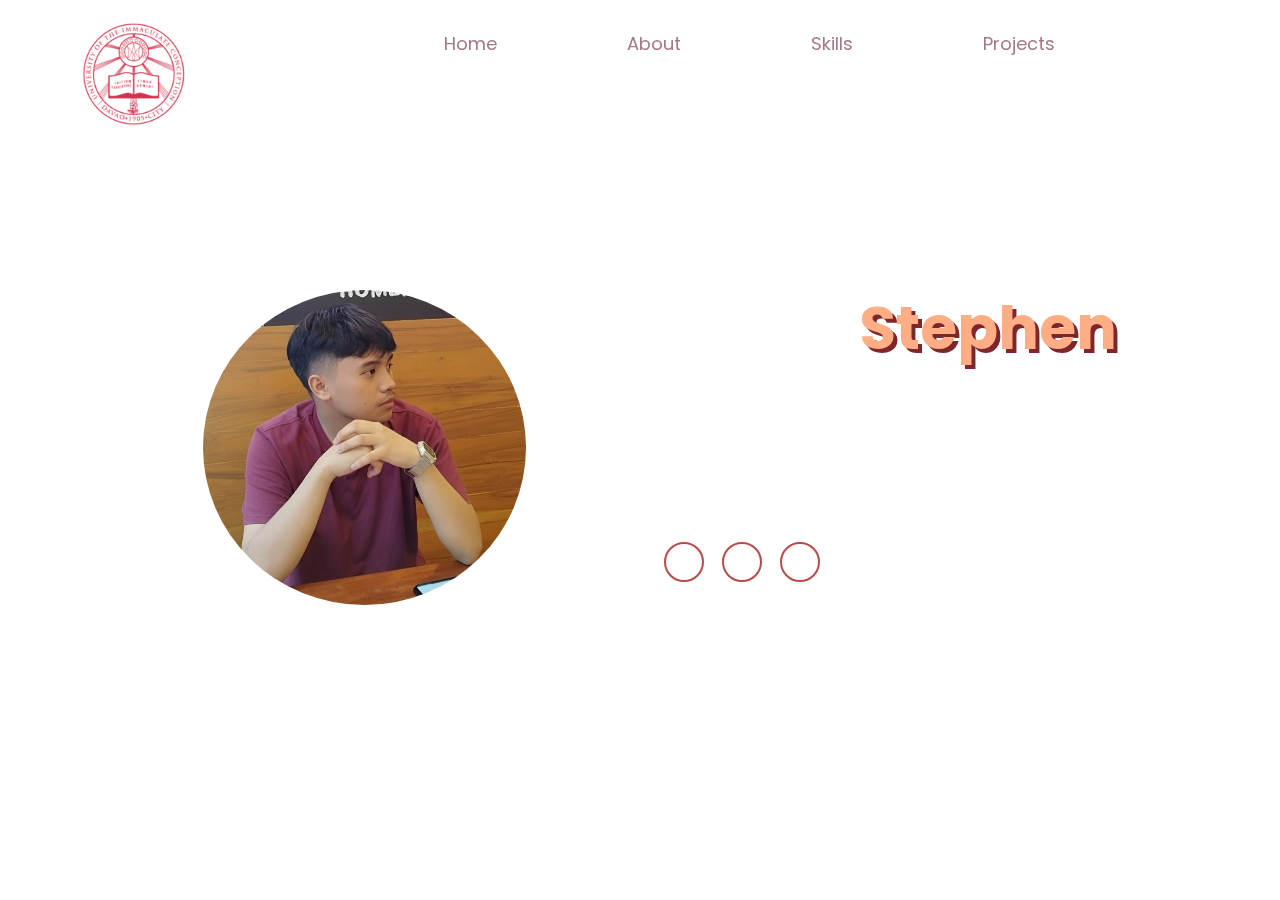
==== index.html @ 55482a06 "changes" ====
<!DOCTYPE html>
<html lang="en">
<head>
    <meta charset="UTF-8">
    <meta name="viewport" content="width=device-width, initial-scale=1.0">
    <title>Student Portfolio</title>
    <link rel="stylesheet" href="style.css">
    <link rel="stylesheet" href="https://cdnjs.cloudflare.com/ajax/libs/font-awesome/6.6.0/css/all.min.css" 
          integrity="sha512-Kc323vGBEqzTmouAECnVceyQqyqdsSiqLQISBL29aUW4U/M7pSPA/gEUZQqv1cwx4OnYxTxve5UMg5GT6L4JJg==" 
          crossorigin="anonymous" referrerpolicy="no-referrer" />
</head>
<body>
    <!-----------Navigation Bar--------->
    <header>
        <nav>
            <a href="https://www.uic.edu.ph/" target="_blank">
                <img src="/assets/UIC LOGO.png" alt="university logo" class="logo">
            </a>
            <ul>
                <li><a href="index.html">Home</a></li>
                <li><a href="about.html">About</a></li> 
                <li><a href="skill.html">Skills</a></li> 
                <li><a href="project.html">Projects</a></li>
            </ul>
        </nav>
    </header>

    <!--------HomeImg--------->
    <div class="video-background">
        <video autoplay muted loop id="background-video">
            <source src="/assets/bg4.mp4" type="video/mp4">
        </video>
    </div>

    <section class="home">
        <div class="home-img">
            <img src="/assets/123.jpg" alt="profile image" class="profile-img">
        </div>

        <!---------HomeContent-------->
        <div class="home-content">
            <h1>Hi, it's <span>Stephen</span></h1>
            <h3 class="typing-text">I'm a <span></span></h3>
            <p>My name is Stephen Craine J Nailes.
                I currently attend the University of the Immaculate Conception, and I live in Davao City.</p>

            <!----------Icons----------->
            <div class="social-icons">
                <a href="https://github.com/Nailes-UIC" target="_blank">
                    <i class="fa-brands fa-github" aria-hidden="true"></i>
                </a>
                <a href="https://www.facebook.com/StephenNailes24" target="_blank">
                    <i class="fa-brands fa-facebook" aria-hidden="true"></i>
                </a>
                <a href="https://www.instagram.com/stephen_selian" target="_blank">
                    <i class="fa-brands fa-instagram" aria-hidden="true"></i>
                </a>
            </div>
        </div>
    </section>
</body>
</html>
---- style.css ----
@import url('https://fonts.googleapis.com/css2?family=Poppins:wght@400;700&display=swap');

* {
    margin: 0;
    padding: 0;
    box-sizing: border-box;
    text-decoration: none;
    border: none;
    outline: none;
    font-family: 'Poppins', sans-serif;
}


/*---------------------------------------------Landing Page---------------------------------------*/
html {
    font-size: 62.5%;
    overflow-y: scroll; 
    overflow: hidden;
    
}

body {
    width: 100%;
    height: 100vh;
    overflow-x: hidden;
    color: white;
    cursor: url(/assets/cr1.png), default !important;
    background-size: cover;
    display: flex;
    
}

.video-background {
    position: fixed; 
    top: 0;
    left: 0;
    width: 100%;
    height: 100%;
    z-index: -1; 
    overflow: hidden; 
}

#background-video {
    position: absolute;
    top: 50%;
    left: 50%;
    min-width: 100%;
    min-height: 100%;
    width: 11rem;
    height: auto;
    transform: translate(-50%, -50%); 
    filter: brightness(0.5); 
}


/*---------------------------------------------Navigation Bar---------------------------------------*/
header {
    position: fixed;
    top: 0;
    left: 0;
    width: 100%;
    padding: 1rem 9%;
    background-color: transparent;
    filter: drop-shadow(10px);
    display: flex;
    justify-content: space-between;
    align-items: center;
    z-index: 100;
}

.logo {
    position: absolute;
    top: 2rem;
    left: 8rem;
    width: 108px;
    height: auto;
    border-radius: 60%; 
    transition: transform 0.3s ease, filter 0.3s ease;
}

.logo:hover {
    transform: scale(1.1);  
    filter: drop-shadow(0 0 20px #ee976b);
}

nav {
    width: 100%;
    display: flex;
    justify-content: space-between;
    align-items: center;
    padding: 2rem 9%;
    z-index: 1000;
}

nav ul {
    display: flex;
    justify-content: center;
    gap: 10rem;
    list-style: none;
}

nav ul a {
    color: #A47A82;
    padding: 5px 15px;
    border-radius: 5px;
    font-size: 18px;
    text-decoration: none;
    position: relative;  
    transition: all 0.3s ease;
}

nav a:hover {
    color: #7D272C; 
    cursor: url(/assets/cr2.png), pointer;
}

nav ul a::before {
    content: "";
    position: absolute;
    bottom: -5px;
    left: 0;
    width: 100%;
    height: 2px;
    background-color: #E4C59E;
    transform: scaleX(0);
    transform-origin: center;  
    transition: transform 0.6s ease;
}

nav ul a:hover::before {
    transform: scaleX(1);  
}


/*---------------------------------------------Home Page---------------------------------------*/
section {
    min-height: 100vh;
    padding: 5rem 9% 5rem;
}

.home {
    display: flex;
    justify-content: center;
    align-items: center;
    gap: 8rem;
    
}

.home-img {
    border-radius: 50%;
    margin-left: 30px;
    text-align: right;
    padding: 4rem;
}


/*---------------------------------------------Profile---------------------------------------*/
.profile-img {
    position: relative;
    width: 28vw;
    border-radius: 50%;
    box-shadow: 0 0.25px solid #dcb5ff;
    cursor: pointer;
    transition: 0.2s linear;
    padding: 1.8rem;
    border-radius: 60%; 
    transition: transform 0.4s ease;

}

.profile-img:hover {
    transform: scale(1.1); 
    cursor: url(/assets/cr2.png), pointer;
}


/*---------------------------------------------Home content---------------------------------------*/
.home-content h1 {
    font-size: 6rem;
    font-weight: 700;
    line-height: 1.3;
}

.home-content h1 span{
    color: #FFAD85;
    text-shadow: 4px 4px #7D272C; 
}

.home-content h3 {
    font-size: 4rem;
    margin-bottom: 1rem;
    font-weight: 700;
}

.home-content p {
    font-size: 1.6rem;
    
}


/*---------------------------------------------Icons---------------------------------------*/
.social-icons a {
    display: inline-flex;
    justify-content: center;
    align-items: center;
    width: 4rem;
    height: 4rem;
    background-color: transparent;
    border: 0.2rem solid #b74b4b;
    font-size: 2rem;
    border-radius: 50%;
    margin: 3rem 1.5rem 3rem 0;
    transition: 0.3s ease;
    color: #b74b4b;
}

.social-icons a:hover {
    color: #1D2A40;
    transform: scale(1.3) translateY(-5px);
    background-color: #b74b4b;
    box-shadow: 0  0 25px #b74b4b;
    cursor: url(/assets/cr2.png), pointer;
}


/*---------------------------------------------Typing Text---------------------------------------*/
.typing-text{
    font-size: 34px;
    font-weight: 600;
    min-width: 280px;
}

.typing-text span{
    position: relative;
}

.typing-text span::before{
    content: "";
    color: #A47A82;
    animation: words 20s infinite;
}

.typing-text span::after{
    content: "";
    background-color: transparent;
    position: absolute;
    width: calc(100% + 8px);
    height: 100%;
    right: -8;
    animation: cursor 0.6s infinite;
}

@keyframes cursor{
    to{
        border-left: 3px solid #E4C59E;
    }
}

@keyframes words{
    0%, 20%{
        content: "Web Developer";
    }
    21%, 40%{
        content: "Gamer";
    }
    41%, 60%{
        content: "IT student";
    }
    61%, 80%{
        content: "Sophomore";
    }
    81%, 100%{
        content: "Ignacian Marian";
    }
}


/*---------------------------------------------About Page---------------------------------------*/
.cont {
    display: flex;
    justify-content: space-between;
    align-items: center;
    height: 100vh;
    gap: 8rem; 
    padding: 1rem 2rem;
}


/*---------------------------------------------Flex box---------------------------------------*/
.cont-one{
    background: rgba( 255, 255, 255, 0.1 );
    padding: 1.8rem;
    max-width: 600px;
    height: 23rem;
    flex-basis: 50%;
    text-align: justify;
    color: white;
    backdrop-filter: blur( 1.5px );
    border-radius: 3rem;
    -webkit-backdrop-filter: blur(18px);
    border-radius: 10px;
    box-shadow: 0 8px 32px 0 rgba(212, 213, 226, 0.37);
    border: 1px solid rgba( 255, 255, 255, 0.18 );
}



/*---------------------------------------------Text---------------------------------------*/
.headline-one, .headline-two, .headline-three{
    font-size: 2rem;
    margin-bottom: 1rem;
    text-align: center;
    color: rgb(220, 230, 230);
}

.m-text {
    font-size: 1.3rem;
    line-height: 1.3;
}

.text-a{
    color: #FFAD85;
}

.spotify{
    width: 100%;
    padding: 1rem 1.8rem 1rem; 
}


/*---------------------------------------------Skills Page---------------------------------------*/
.mode{
    display: flex;
    justify-content: space-between;
    align-items: center;
    padding:4rem 6rem 4rem 6rem;
    text-align: center;
    
}

.skill-placement{
    display: flex;
    width: 10%;
    gap: 18rem;
    margin-top: 1%;
    margin-left: 3rem;
    max-height: 20%;
    max-width: 20%;
    padding: 4rem;
}

.m-skill{
    align-items: center;
    margin-bottom: 10rem;
    margin-left: 2rem; 
    font-size: 2.5rem;
    margin-top: -10rem;
    margin-right: -7rem;
}


/*---------------------------------------------Skill effect---------------------------------------*/
.skill-1{
    transition: transform 0.3s ease, filter 0.3s ease;
}

.skill-1:hover{
    transform: scale(1.1);  
    filter: drop-shadow(0 0 40px #03209e);
    transform: translate(0, -10px); 
    cursor: url(/assets/cr2.png), pointer;  
}

.skill-2{
    transition: transform 0.3s ease, filter 0.3s ease;
}

.skill-2:hover{
    transform: scale(1.1);  
    filter: drop-shadow(0 0 40px #e75106);
    transform: translate(0, 10px); 
    cursor: url(/assets/cr2.png), pointer;
}
.skill-3{
    transition: transform 0.3s ease, filter 0.3s ease;
}

.skill-3:hover{
    transform: scale(1.1);  
    filter: drop-shadow(0 0 40px #1fc0dd);
    transform: translate(0, -10px); 
    cursor: url(/assets/cr2.png), pointer;
}

.skill-4{
    transition: transform 0.3s ease, filter 0.3s ease;
}

.skill-4:hover{
    transform: scale(1.1);  
    filter: drop-shadow(0 0 40px #aee90b);
    transform: translate(0, 10px); 
    cursor: url(/assets/cr2.png), pointer;
}

.skill-placement h1 span{
    color: #FFAD85;
    text-shadow: 4px 4px #7D272C;
}

/*---------------------------------------------Skill effect---------------------------------------*/

.main-wrapper{
    display: flex;
    justify-content: center;
    align-items: center;
    min-height: 100vh;
}

.wrapper{
    margin: 150px auto;
    width: 70%;
}

.project{
    max-width: 250px;
    float: left;
    max-height: 250px;
    margin-right: 10px;
    margin-top: -1.8rem;
    margin-top: 5px;
}

.text-box{
    color: #fff;
}

.text-box h2{
    font-size: 30px;
    background: linear-gradient(to right, #f32170, #ff6b08,#cf23cf, #eedd44);
    -webkit-text-fill-color: transparent;
    -webkit-background-clip: text;
}

.text-box p{
    font-size: 16px;
}

/*--------------------------------------------Activity---------------------------------------*/
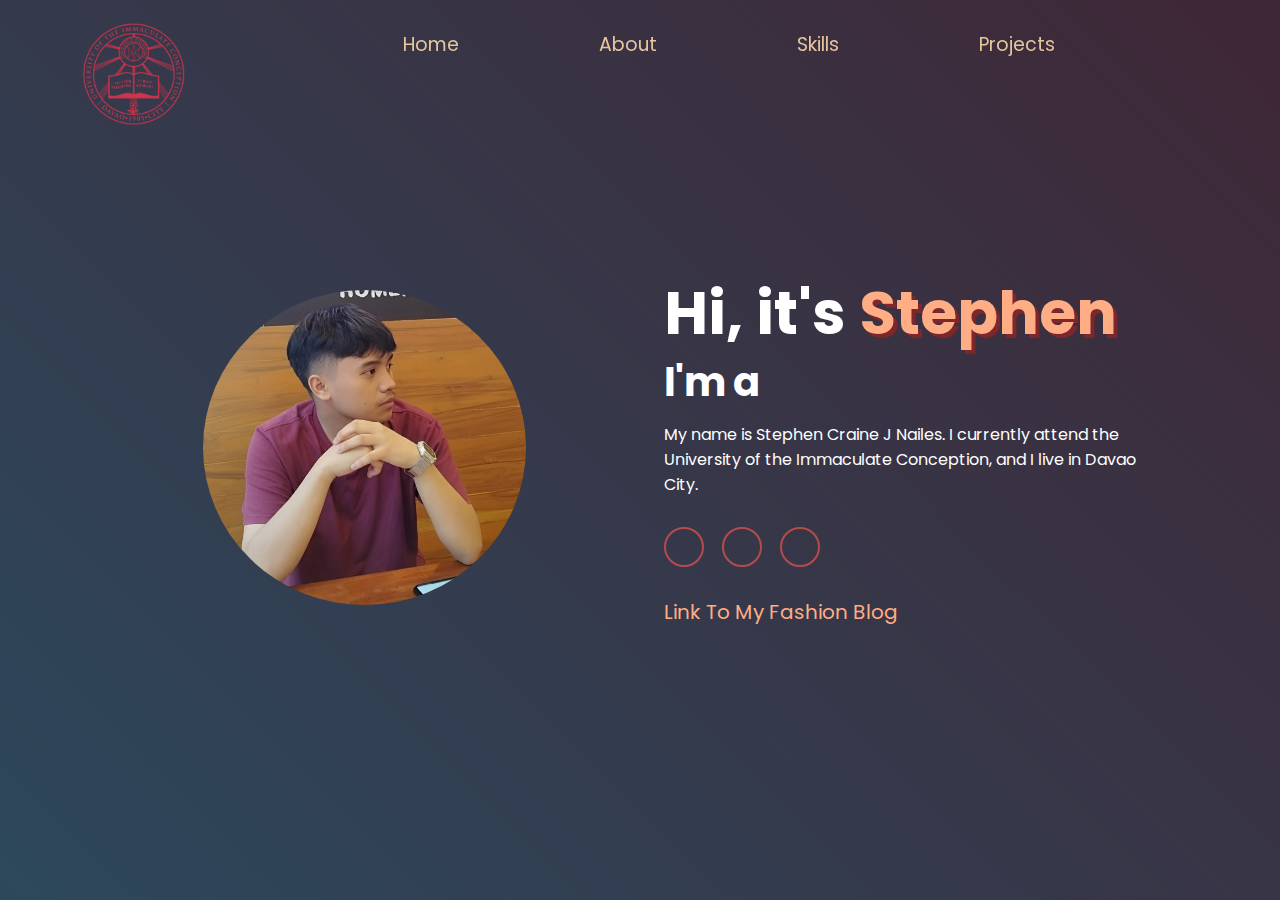
==== commit 5638c2dc: "Add files via upload" ====
--- a/index.html
+++ b/index.html
@@ -9,53 +9,44 @@
           integrity="sha512-Kc323vGBEqzTmouAECnVceyQqyqdsSiqLQISBL29aUW4U/M7pSPA/gEUZQqv1cwx4OnYxTxve5UMg5GT6L4JJg==" 
           crossorigin="anonymous" referrerpolicy="no-referrer" />
 </head>
+<link rel="icon" href="/assets/uic-logo2.ico" type="image/x-icon">
 <body>
-    <!-----------Navigation Bar--------->
     <header>
         <nav>
             <a href="https://www.uic.edu.ph/" target="_blank">
                 <img src="/assets/UIC LOGO.png" alt="university logo" class="logo">
-            </a>
-            <ul>
-                <li><a href="index.html">Home</a></li>
-                <li><a href="about.html">About</a></li> 
-                <li><a href="skill.html">Skills</a></li> 
-                <li><a href="project.html">Projects</a></li>
-            </ul>
-        </nav>
-    </header>
-
-    <!--------HomeImg--------->
-    <div class="video-background">
-        <video autoplay muted loop id="background-video">
-            <source src="/assets/bg4.mp4" type="video/mp4">
-        </video>
-    </div>
-
+                    </a>
+                        <ul>
+                            <li><a href="index.html">Home</a></li>
+                            <li><a href="about.html">About</a></li> 
+                            <li><a href="skill.html">Skills</a></li> 
+                            <li><a href="project.html">Projects</a></li> 
+                        </ul>
+                    </nav>
+            </header>
     <section class="home">
-        <div class="home-img">
-            <img src="/assets/123.jpg" alt="profile image" class="profile-img">
+    <div class="home-img">
+<a href="reference.html">
+<img src="/assets/123.jpg" alt="profile image" class="profile-img">
+    </a>
         </div>
-
-        <!---------HomeContent-------->
-        <div class="home-content">
-            <h1>Hi, it's <span>Stephen</span></h1>
-            <h3 class="typing-text">I'm a <span></span></h3>
-            <p>My name is Stephen Craine J Nailes.
-                I currently attend the University of the Immaculate Conception, and I live in Davao City.</p>
-
-            <!----------Icons----------->
+            <div class="home-content">
+                <h1>Hi, it's <span>Stephen</span></h1>
+                    <h3 class="typing-text">I'm a <span></span></h3>
+                        <p>My name is Stephen Craine J Nailes.
+                            I currently attend the University of the Immaculate Conception, and I live in Davao City.</p>
             <div class="social-icons">
-                <a href="https://github.com/Nailes-UIC" target="_blank">
-                    <i class="fa-brands fa-github" aria-hidden="true"></i>
-                </a>
-                <a href="https://www.facebook.com/StephenNailes24" target="_blank">
-                    <i class="fa-brands fa-facebook" aria-hidden="true"></i>
-                </a>
-                <a href="https://www.instagram.com/stephen_selian" target="_blank">
-                    <i class="fa-brands fa-instagram" aria-hidden="true"></i>
-                </a>
-            </div>
+                    <a href="https://github.com/Nailes-UIC" target="_blank">
+                        <i class="fa-brands fa-github" aria-hidden="true"></i>
+                            </a>
+                                <a href="https://www.facebook.com/StephenNailes24" target="_blank">
+                                    <i class="fa-brands fa-facebook" aria-hidden="true"></i>
+                                </a>
+                            <a href="https://www.instagram.com/stephen_selian" target="_blank">
+                        <i class="fa-brands fa-instagram" aria-hidden="true"></i>
+                    </a>
+                </div>
+            <a class="blog" href="fashion blog/fashionblog.html">Link To My Fashion Blog</a>
         </div>
     </section>
 </body>
--- a/style.css
+++ b/style.css
@@ -9,51 +9,35 @@
     outline: none;
     font-family: 'Poppins', sans-serif;
 }
-
-
 /*---------------------------------------------Landing Page---------------------------------------*/
 html {
     font-size: 62.5%;
     overflow-y: scroll; 
     overflow: hidden;
-    
-}
-
+}
 body {
     width: 100%;
     height: 100vh;
     overflow-x: hidden;
     color: white;
-    cursor: url(/assets/cr1.png), default !important;
+    cursor: url(/assets/cr1.png), default;
     background-size: cover;
     display: flex;
-    
-}
+    background:linear-gradient(225deg, #3f2736 0%, #2d485c 100%);
+    animation: transitionIn 0.75s;
+}
+@keyframes transitionIn {
+    from{
+        opacity: 0;
+        transform: rotateX(-10deg);
+    }
 
-.video-background {
-    position: fixed; 
-    top: 0;
-    left: 0;
-    width: 100%;
-    height: 100%;
-    z-index: -1; 
-    overflow: hidden; 
-}
-
-#background-video {
-    position: absolute;
-    top: 50%;
-    left: 50%;
-    min-width: 100%;
-    min-height: 100%;
-    width: 11rem;
-    height: auto;
-    transform: translate(-50%, -50%); 
-    filter: brightness(0.5); 
-}
-
-
-/*---------------------------------------------Navigation Bar---------------------------------------*/
+    to{
+        opacity: 1;
+        transform: rotateX(0);
+    }
+}
+/*----------------------------------------------------------------Navigation Bar----------------------------------------------------------------*/
 header {
     position: fixed;
     top: 0;
@@ -67,7 +51,6 @@
     align-items: center;
     z-index: 100;
 }
-
 .logo {
     position: absolute;
     top: 2rem;
@@ -77,12 +60,10 @@
     border-radius: 60%; 
     transition: transform 0.3s ease, filter 0.3s ease;
 }
-
 .logo:hover {
     transform: scale(1.1);  
     filter: drop-shadow(0 0 20px #ee976b);
 }
-
 nav {
     width: 100%;
     display: flex;
@@ -91,26 +72,23 @@
     padding: 2rem 9%;
     z-index: 1000;
 }
-
 nav ul {
     display: flex;
     justify-content: center;
-    gap: 10rem;
+    gap: 11rem;
     list-style: none;
 }
-
 nav ul a {
-    color: #A47A82;
+    color: #E4C59E;
     padding: 5px 15px;
     border-radius: 5px;
-    font-size: 18px;
+    font-size: 19px;
     text-decoration: none;
     position: relative;  
     transition: all 0.3s ease;
 }
-
 nav a:hover {
-    color: #7D272C; 
+    color: #ee976b; 
     cursor: url(/assets/cr2.png), pointer;
 }
 
@@ -126,18 +104,14 @@
     transform-origin: center;  
     transition: transform 0.6s ease;
 }
-
 nav ul a:hover::before {
     transform: scaleX(1);  
 }
-
-
-/*---------------------------------------------Home Page---------------------------------------*/
+/*---------------------------------------------------------------------------Home Page---------------------------------------------------------*/
 section {
     min-height: 100vh;
     padding: 5rem 9% 5rem;
 }
-
 .home {
     display: flex;
     justify-content: center;
@@ -145,16 +119,20 @@
     gap: 8rem;
     
 }
-
 .home-img {
     border-radius: 50%;
     margin-left: 30px;
     text-align: right;
     padding: 4rem;
 }
-
-
-/*---------------------------------------------Profile---------------------------------------*/
+.blog {
+    font-size: 2rem;
+    color: #FFAD85;
+}
+.blog:hover {
+    cursor: url(/assets/cr2.png), pointer;
+}
+/*-------------------------------------------------------------------------Profile----------------------------------------------------*/
 .profile-img {
     position: relative;
     width: 28vw;
@@ -165,40 +143,30 @@
     padding: 1.8rem;
     border-radius: 60%; 
     transition: transform 0.4s ease;
-
-}
-
+}
 .profile-img:hover {
     transform: scale(1.1); 
     cursor: url(/assets/cr2.png), pointer;
 }
-
-
-/*---------------------------------------------Home content---------------------------------------*/
+/*-------------------------------------------------------------Home content--------------------------------------------------------------*/
 .home-content h1 {
     font-size: 6rem;
     font-weight: 700;
     line-height: 1.3;
 }
-
 .home-content h1 span{
     color: #FFAD85;
     text-shadow: 4px 4px #7D272C; 
 }
-
 .home-content h3 {
     font-size: 4rem;
     margin-bottom: 1rem;
     font-weight: 700;
 }
-
 .home-content p {
-    font-size: 1.6rem;
-    
-}
-
-
-/*---------------------------------------------Icons---------------------------------------*/
+    font-size: 1.6rem;  
+}
+/*-------------------------------------------------------------------Icons---------------------------------------------------------------*/
 .social-icons a {
     display: inline-flex;
     justify-content: center;
@@ -213,7 +181,6 @@
     transition: 0.3s ease;
     color: #b74b4b;
 }
-
 .social-icons a:hover {
     color: #1D2A40;
     transform: scale(1.3) translateY(-5px);
@@ -221,25 +188,20 @@
     box-shadow: 0  0 25px #b74b4b;
     cursor: url(/assets/cr2.png), pointer;
 }
-
-
-/*---------------------------------------------Typing Text---------------------------------------*/
+/*-------------------------------------------------------------TypingText------------------------------------------------------------------------*/
 .typing-text{
     font-size: 34px;
     font-weight: 600;
     min-width: 280px;
 }
-
 .typing-text span{
     position: relative;
 }
-
 .typing-text span::before{
     content: "";
-    color: #A47A82;
+    color: #E4C59E;
     animation: words 20s infinite;
 }
-
 .typing-text span::after{
     content: "";
     background-color: transparent;
@@ -249,13 +211,11 @@
     right: -8;
     animation: cursor 0.6s infinite;
 }
-
 @keyframes cursor{
     to{
         border-left: 3px solid #E4C59E;
     }
 }
-
 @keyframes words{
     0%, 20%{
         content: "Web Developer";
@@ -273,177 +233,141 @@
         content: "Ignacian Marian";
     }
 }
-
-
-/*---------------------------------------------About Page---------------------------------------*/
+/*-------------------------------------------------------------About Page------------------------------------------------------------------------*/
 .cont {
     display: flex;
     justify-content: space-between;
     align-items: center;
     height: 100vh;
-    gap: 8rem; 
-    padding: 1rem 2rem;
-}
-
-
-/*---------------------------------------------Flex box---------------------------------------*/
+    gap: 8rem;
+}
+/*-------------------------------------------------------------Flex Box------------------------------------------------------------------------*/
 .cont-one{
     background: rgba( 255, 255, 255, 0.1 );
     padding: 1.8rem;
     max-width: 600px;
-    height: 23rem;
     flex-basis: 50%;
     text-align: justify;
     color: white;
     backdrop-filter: blur( 1.5px );
     border-radius: 3rem;
     -webkit-backdrop-filter: blur(18px);
-    border-radius: 10px;
     box-shadow: 0 8px 32px 0 rgba(212, 213, 226, 0.37);
     border: 1px solid rgba( 255, 255, 255, 0.18 );
 }
-
-
-
-/*---------------------------------------------Text---------------------------------------*/
+/*-------------------------------------------------------------Text------------------------------------------------------------------------*/
 .headline-one, .headline-two, .headline-three{
     font-size: 2rem;
     margin-bottom: 1rem;
     text-align: center;
     color: rgb(220, 230, 230);
 }
-
 .m-text {
-    font-size: 1.3rem;
+    font-size: 1.2rem;
     line-height: 1.3;
 }
-
 .text-a{
     color: #FFAD85;
 }
-
 .spotify{
     width: 100%;
-    padding: 1rem 1.8rem 1rem; 
-}
-
-
-/*---------------------------------------------Skills Page---------------------------------------*/
-.mode{
-    display: flex;
-    justify-content: space-between;
-    align-items: center;
-    padding:4rem 6rem 4rem 6rem;
+    height: 10rem;
+    padding: 1rem;
+}
+/*-------------------------------------------------------------Skill Page------------------------------------------------------------------------*/
+.container {
     text-align: center;
-    
-}
-
-.skill-placement{
-    display: flex;
-    width: 10%;
-    gap: 18rem;
-    margin-top: 1%;
-    margin-left: 3rem;
-    max-height: 20%;
-    max-width: 20%;
+    padding: 30rem;
+    padding-left: 40rem;
+    margin-top: -11em;
+}
+.row {
+    display: grid;
+    grid-gap: 8rem;
+    grid-template-columns: repeat(4, 130px);
+    align-content: center;
     padding: 4rem;
 }
-
-.m-skill{
-    align-items: center;
-    margin-bottom: 10rem;
-    margin-left: 2rem; 
-    font-size: 2.5rem;
-    margin-top: -10rem;
-    margin-right: -7rem;
-}
-
-
-/*---------------------------------------------Skill effect---------------------------------------*/
-.skill-1{
-    transition: transform 0.3s ease, filter 0.3s ease;
-}
-
-.skill-1:hover{
-    transform: scale(1.1);  
-    filter: drop-shadow(0 0 40px #03209e);
+.column-skill img {
+    width: 74px;
+    height: 74px;
+}
+#listS {
+    margin-bottom: 2rem;
+    font-size: 3rem;
+    color: #E4C59E;
+    font-weight: 300;
+}
+#skill-1{
+    transition: transform 0.3s ease, filter 0.3s ease;
+}
+#skill-1:hover{
+    transform: scale(1.1);  
+    filter: drop-shadow(0 0 50px #03209e);
     transform: translate(0, -10px); 
     cursor: url(/assets/cr2.png), pointer;  
 }
-
-.skill-2{
-    transition: transform 0.3s ease, filter 0.3s ease;
-}
-
-.skill-2:hover{
-    transform: scale(1.1);  
-    filter: drop-shadow(0 0 40px #e75106);
-    transform: translate(0, 10px); 
-    cursor: url(/assets/cr2.png), pointer;
-}
-.skill-3{
-    transition: transform 0.3s ease, filter 0.3s ease;
-}
-
-.skill-3:hover{
-    transform: scale(1.1);  
-    filter: drop-shadow(0 0 40px #1fc0dd);
+#skill-2{
+    transition: transform 0.3s ease, filter 0.3s ease;
+}
+#skill-2:hover{
+    transform: scale(1.1);  
+    filter: drop-shadow(0 0 50px #e75106);
+    transform: translate(0, 10px); 
+    cursor: url(/assets/cr2.png), pointer;
+}
+#skill-3{
+    transition: transform 0.3s ease, filter 0.3s ease;
+}
+#skill-3:hover{
+    transform: scale(1.1);  
+    filter: drop-shadow(0 0 50px #1fc0dd);
     transform: translate(0, -10px); 
     cursor: url(/assets/cr2.png), pointer;
 }
-
-.skill-4{
-    transition: transform 0.3s ease, filter 0.3s ease;
-}
-
-.skill-4:hover{
-    transform: scale(1.1);  
-    filter: drop-shadow(0 0 40px #aee90b);
-    transform: translate(0, 10px); 
-    cursor: url(/assets/cr2.png), pointer;
-}
-
-.skill-placement h1 span{
-    color: #FFAD85;
-    text-shadow: 4px 4px #7D272C;
-}
-
-/*---------------------------------------------Skill effect---------------------------------------*/
-
-.main-wrapper{
-    display: flex;
-    justify-content: center;
-    align-items: center;
-    min-height: 100vh;
-}
-
-.wrapper{
-    margin: 150px auto;
-    width: 70%;
-}
-
-.project{
-    max-width: 250px;
-    float: left;
-    max-height: 250px;
-    margin-right: 10px;
-    margin-top: -1.8rem;
-    margin-top: 5px;
-}
-
-.text-box{
-    color: #fff;
-}
-
-.text-box h2{
-    font-size: 30px;
-    background: linear-gradient(to right, #f32170, #ff6b08,#cf23cf, #eedd44);
-    -webkit-text-fill-color: transparent;
-    -webkit-background-clip: text;
-}
-
-.text-box p{
-    font-size: 16px;
-}
-
-/*--------------------------------------------Activity---------------------------------------*/
+#skill-4{
+    transition: transform 0.3s ease, filter 0.3s ease;
+}
+#skill-4:hover{
+    transform: scale(1.1);  
+    filter: drop-shadow(0 0 50px #aee90b);
+    transform: translate(0, 10px); 
+    cursor: url(/assets/cr2.png), pointer;
+}
+#skill-5{
+    transition: transform 0.3s ease, filter 0.3s ease;
+}
+#skill-5:hover{
+    transform: scale(1.1);  
+    filter: drop-shadow(0 0 50px #ffa514);
+    transform: translate(0, 10px); 
+    cursor: url(/assets/cr2.png), pointer;
+}
+#skill-6{
+    transition: transform 0.3s ease, filter 0.3s ease;
+}
+#skill-6:hover{
+    transform: scale(1.1);  
+    filter: drop-shadow(0 0 50px #d3d7c6);
+    transform: translate(0, 10px); 
+    cursor: url(/assets/cr2.png), pointer;
+}
+#skill-7{
+    transition: transform 0.3s ease, filter 0.3s ease;
+}
+#skill-7:hover{
+    transform: scale(1.1);  
+    filter: drop-shadow(0 0 50px #ba0606);
+    transform: translate(0, 10px); 
+    cursor: url(/assets/cr2.png), pointer;
+}
+#skill-8{
+    transition: transform 0.3s ease, filter 0.3s ease;
+}
+#skill-8:hover{
+    transform: scale(1.1);  
+    filter: drop-shadow(0 0 50px #28ea7c);
+    transform: translate(0, 10px); 
+    cursor: url(/assets/cr2.png), pointer;
+}
+/*-------------------------------------------------------------Project------------------------------------------------------------------------*/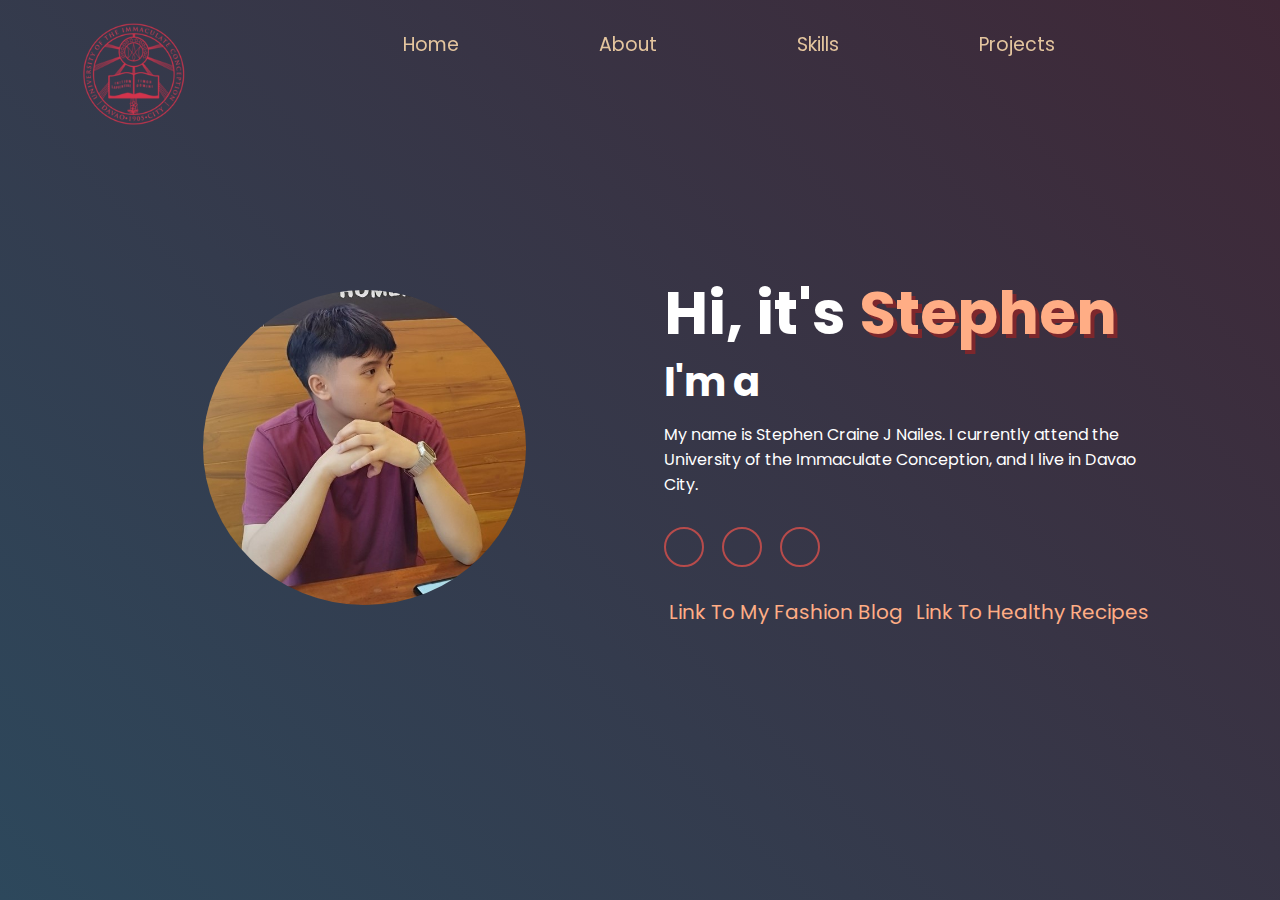
==== commit 7ef861b9: "final update to my portfolio" ====
--- a/index.html
+++ b/index.html
@@ -47,6 +47,7 @@
                     </a>
                 </div>
             <a class="blog" href="fashion blog/fashionblog.html">Link To My Fashion Blog</a>
+            <a class="blog" href="/food-recipe/food.html">Link To Healthy Recipes</a>
         </div>
     </section>
 </body>
--- a/style.css
+++ b/style.css
@@ -128,6 +128,7 @@
 .blog {
     font-size: 2rem;
     color: #FFAD85;
+    padding: 0.5rem;
 }
 .blog:hover {
     cursor: url(/assets/cr2.png), pointer;
@@ -277,16 +278,16 @@
 /*-------------------------------------------------------------Skill Page------------------------------------------------------------------------*/
 .container {
     text-align: center;
-    padding: 30rem;
-    padding-left: 40rem;
-    margin-top: -11em;
+    padding: 15rem;
+    position: fixed;
+    padding-inline-start: 35rem;
+    margin-top: 5rem;
 }
 .row {
     display: grid;
-    grid-gap: 8rem;
+    grid-gap: 10rem;
     grid-template-columns: repeat(4, 130px);
     align-content: center;
-    padding: 4rem;
 }
 .column-skill img {
     width: 74px;
@@ -370,4 +371,22 @@
     transform: translate(0, 10px); 
     cursor: url(/assets/cr2.png), pointer;
 }
-/*-------------------------------------------------------------Project------------------------------------------------------------------------*/+/*-------------------------------------------------------------Project------------------------------------------------------------------------*/
+.container-project{
+    display: flex;
+    align-items: flex-start; 
+    gap: 2.1rem;
+    justify-content: center; 
+    margin: 0 auto;
+    padding: 25rem;
+    box-shadow: #dcb5ff;
+}
+#project-image{
+    max-width: 500px;
+    max-height: auto;
+}
+.project-list {
+    text-align: left;
+    font-size: 18px;
+    color: #dcb5ff;
+}
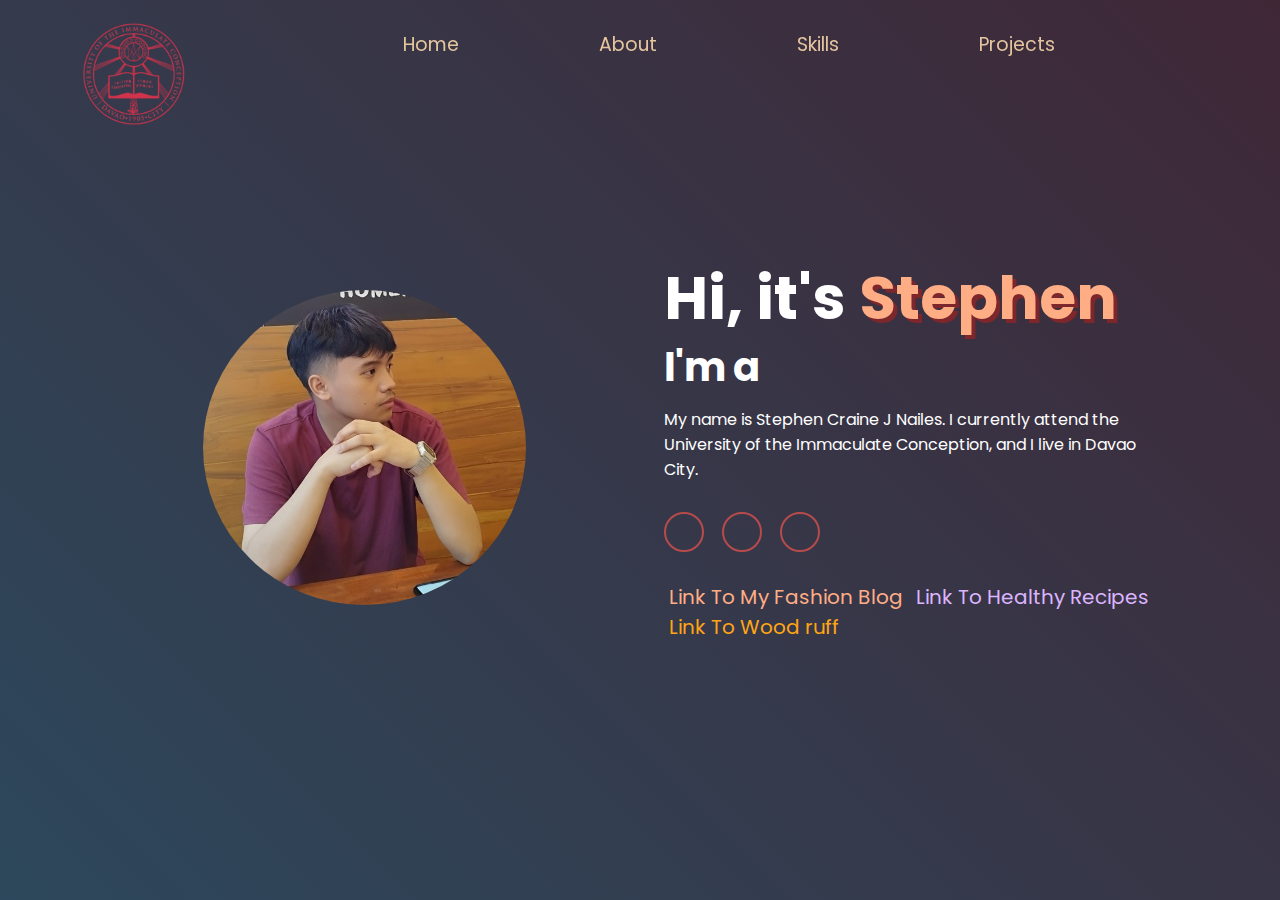
==== commit 8bd2876d: "Update index.html" ====
--- a/index.html
+++ b/index.html
@@ -47,7 +47,8 @@
                     </a>
                 </div>
             <a class="blog" href="fashion blog/fashionblog.html">Link To My Fashion Blog</a>
-            <a class="blog" href="/food-recipe/food.html">Link To Healthy Recipes</a>
+            <a class="food" href="/food-recipe/food.html">Link To Healthy Recipes</a>
+            <a class="wood" href="/wood-ruff/index.html">Link To Wood ruff</a>
         </div>
     </section>
 </body>
--- a/style.css
+++ b/style.css
@@ -133,6 +133,24 @@
 .blog:hover {
     cursor: url(/assets/cr2.png), pointer;
 }
+.food {
+    font-size: 2rem;
+    color: #dcb5ff;
+    padding: 0.5rem;
+}
+.food:hover {
+    cursor: url(/assets/cr2.png), pointer;
+}
+.wood {
+    font-size: 2rem;
+    color: #ffa514;
+    padding: 0.5rem;
+}
+.wood:hover {
+    cursor: url(/assets/cr2.png), pointer;
+}
+
+
 /*-------------------------------------------------------------------------Profile----------------------------------------------------*/
 .profile-img {
     position: relative;
@@ -280,14 +298,15 @@
     text-align: center;
     padding: 15rem;
     position: fixed;
-    padding-inline-start: 35rem;
-    margin-top: 5rem;
+    padding-inline-start: 10rem;
+
 }
 .row {
     display: grid;
     grid-gap: 10rem;
     grid-template-columns: repeat(4, 130px);
-    align-content: center;
+    place-items: center;
+    padding-left: 50rem;
 }
 .column-skill img {
     width: 74px;
@@ -298,6 +317,8 @@
     font-size: 3rem;
     color: #E4C59E;
     font-weight: 300;
+    padding-left: 50rem;
+    margin-top: 10rem;
 }
 #skill-1{
     transition: transform 0.3s ease, filter 0.3s ease;
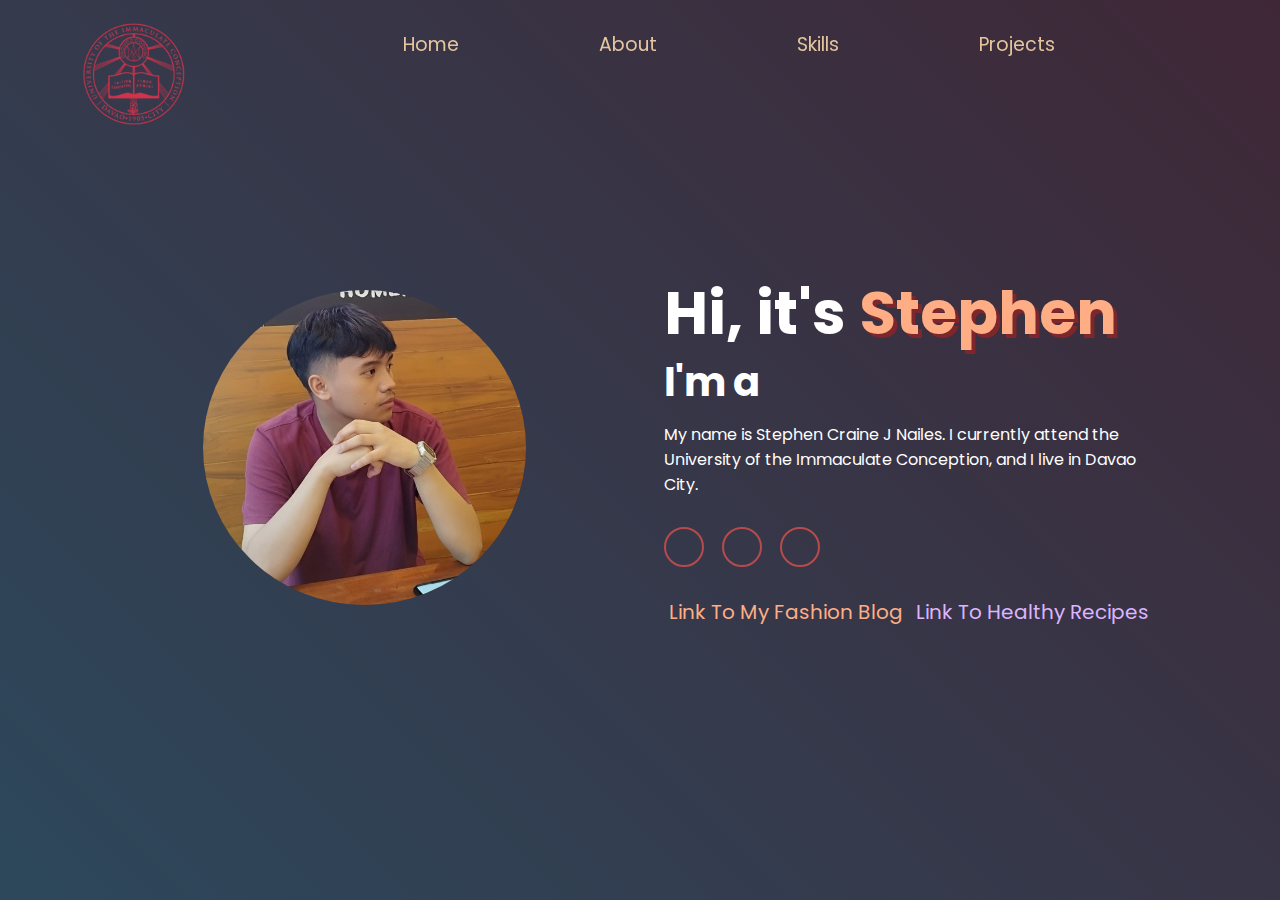
==== commit 6d03c9f0: "Update index.html" ====
--- a/index.html
+++ b/index.html
@@ -48,7 +48,6 @@
                 </div>
             <a class="blog" href="fashion blog/fashionblog.html">Link To My Fashion Blog</a>
             <a class="food" href="/food-recipe/food.html">Link To Healthy Recipes</a>
-            <a class="wood" href="/wood-ruff/index.html">Link To Wood ruff</a>
         </div>
     </section>
 </body>
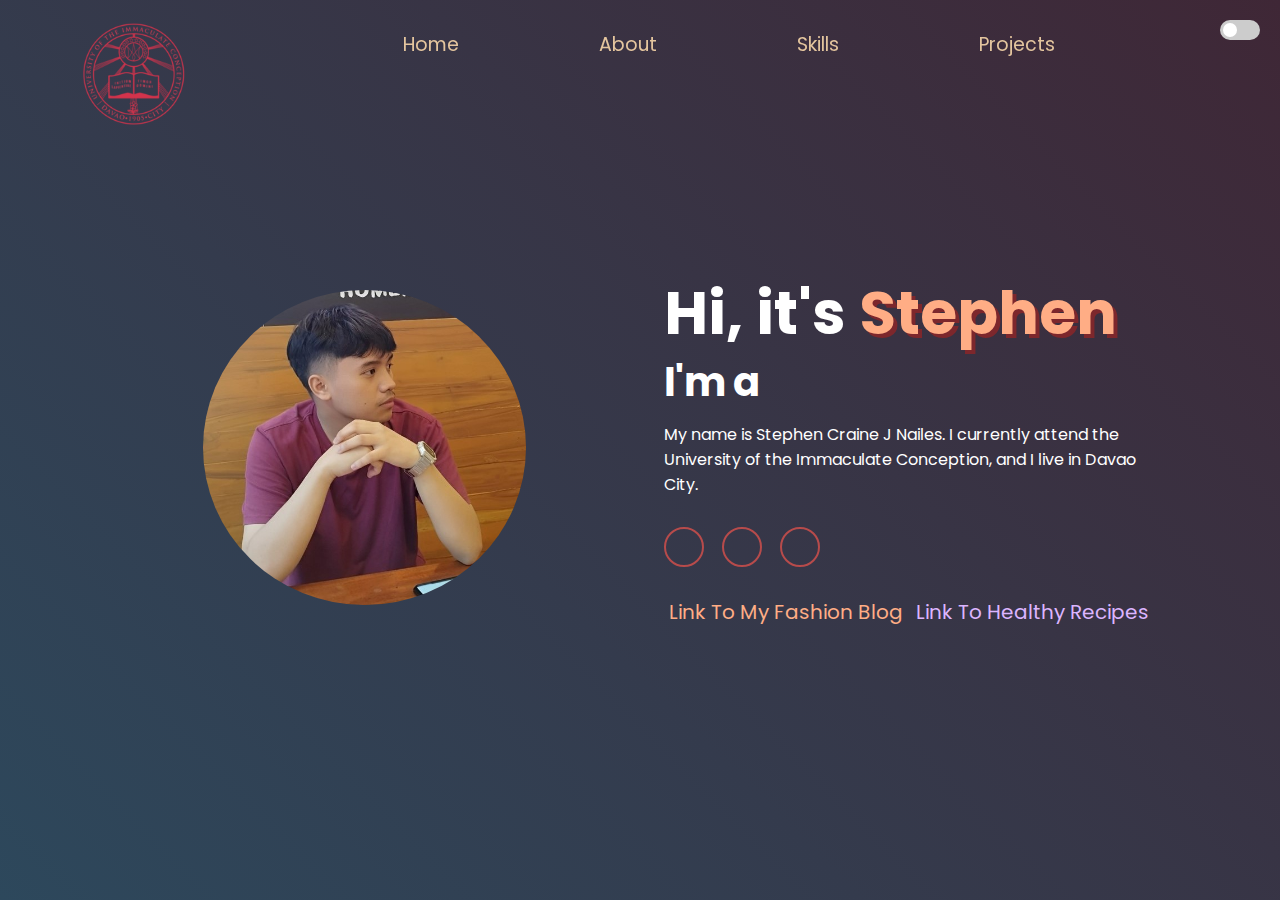
==== commit 999d01c9: "updated css and html" ====
--- a/index.html
+++ b/index.html
@@ -20,9 +20,13 @@
                             <li><a href="index.html">Home</a></li>
                             <li><a href="about.html">About</a></li> 
                             <li><a href="skill.html">Skills</a></li> 
-                            <li><a href="project.html">Projects</a></li> 
-                        </ul>
+                            <li><a href="project.html">Projects</a></li>
+                        </ul>   
                     </nav>
+                    <label class="switch">
+                        <input type="checkbox" id="dark-mode-toggle">
+                        <span class="slider round"></span>
+                      </label>
             </header>
     <section class="home">
     <div class="home-img">
@@ -49,6 +53,6 @@
             <a class="blog" href="fashion blog/fashionblog.html">Link To My Fashion Blog</a>
             <a class="food" href="/food-recipe/food.html">Link To Healthy Recipes</a>
         </div>
-    </section>
+<script src="script.js"></script>
 </body>
 </html>
--- a/style.css
+++ b/style.css
@@ -141,16 +141,6 @@
 .food:hover {
     cursor: url(/assets/cr2.png), pointer;
 }
-.wood {
-    font-size: 2rem;
-    color: #ffa514;
-    padding: 0.5rem;
-}
-.wood:hover {
-    cursor: url(/assets/cr2.png), pointer;
-}
-
-
 /*-------------------------------------------------------------------------Profile----------------------------------------------------*/
 .profile-img {
     position: relative;
@@ -295,30 +285,34 @@
 }
 /*-------------------------------------------------------------Skill Page------------------------------------------------------------------------*/
 .container {
+    display: flex;
+    flex-direction: column;
+    justify-content: center; 
+    align-items: flex-end;    
+    height: 100vh;           
+    padding-right: 5rem;     
     text-align: center;
-    padding: 15rem;
-    position: fixed;
-    padding-inline-start: 10rem;
-
-}
-.row {
-    display: grid;
-    grid-gap: 10rem;
-    grid-template-columns: repeat(4, 130px);
-    place-items: center;
-    padding-left: 50rem;
-}
-.column-skill img {
-    width: 74px;
-    height: 74px;
+    padding: 20rem 40rem;
 }
 #listS {
     margin-bottom: 2rem;
     font-size: 3rem;
     color: #E4C59E;
     font-weight: 300;
-    padding-left: 50rem;
-    margin-top: 10rem;
+}
+.row {
+    display: grid;
+    grid-gap: 8rem; 
+    grid-template-columns: repeat(4, 100px); 
+    justify-content: center; 
+}
+.column-skill img {
+    width: 74px;
+    height: 74px;
+}
+.column-skill img {
+    width: 74px;
+    height: 74px;
 }
 #skill-1{
     transition: transform 0.3s ease, filter 0.3s ease;
@@ -411,3 +405,216 @@
     font-size: 18px;
     color: #dcb5ff;
 }
+/*---------------------------------------------Media Query Adjustments------------------------------------------------*/
+@media (max-width: 1200px) {
+    nav ul {
+        gap: 6rem;
+    }
+    .home-content h1 {
+        font-size: 5rem;
+    }
+    .home-content h3 {
+        font-size: 3rem;
+    }
+    .container {
+        padding: 10rem;
+        padding-inline-start: 15rem;
+    }
+}
+
+@media (max-width: 1024px) {
+    header {
+        padding: 1rem 5%;
+    }
+
+    nav ul {
+        gap: 3rem;
+    }
+
+    .container {
+        padding: 8rem;
+        padding-inline-start: 5rem;
+    }
+
+    .container-project {
+        flex-direction: column;
+        padding: 10rem;
+        text-align: center;
+    }
+
+    #project-image {
+        max-width: 100%;
+    }
+}
+
+
+@media (max-width: 767px) {
+    .cont {
+        flex-direction: column; 
+        padding: 2rem;
+        gap: 2rem; 
+    }
+
+    .cont-one {
+        padding: 1rem; 
+        width: 100%; 
+    }
+
+    .headline-one, .headline-two, .headline-three {
+        font-size: 1.8rem; 
+    }
+
+    .m-text {
+        font-size: 1rem; 
+    }
+
+    .spotify {
+        height: 6rem; 
+    }
+}
+
+
+@media (max-width: 480px) {
+    body {
+        font-size: 50%; 
+    }
+
+    .logo {
+        width: 64px; 
+        left: 2rem;
+    }
+
+    .container-project {
+        padding: 5rem;
+    }
+
+    .project-list {
+        font-size: 1.4rem;
+    }
+
+    .column-skill img {
+        width: 60px;
+        height: 60px;
+    }
+
+    nav ul a {
+        font-size: 1.6rem;
+    }
+}
+
+
+@media (max-width: 768px) {
+    .home {
+        flex-direction: column; 
+        text-align: center; 
+    }
+
+    .home-img {
+        margin-bottom: 2rem; 
+    }
+
+    nav ul {
+        flex-direction: column; 
+        align-items: center; 
+    }
+
+    nav ul a {
+        margin: 0.5rem 0; 
+    }
+
+    .blog {
+        display: block; 
+        margin: 0.5rem 0; 
+    }
+
+    .profile-img {
+        width: 100px; 
+        height: auto; 
+        border-radius: 50%;
+    }
+
+    .social-icons a {
+        width: 40px; 
+        height: 40px; 
+    }
+}
+/*------------------------------------------------------------Dark Mode--------------------------------------------------- */
+body.dark-mode {
+    background: linear-gradient(225deg, #1d1d1d 0%, #3f3f3f 100%);
+    color: #f5f5f5;
+}
+body.dark-mode nav ul a {
+    color: #cccccc;
+}
+body.dark-mode nav ul a:hover {
+    color: #ff976b;
+}
+body.dark-mode .home-content h1 span {
+    color: #ffad85;
+}
+body.dark-mode .cont-one {
+    background: rgba( 0, 0, 0, 0.5 );
+    color: #cccccc;
+}
+body.dark-mode .social-icons a {
+    background-color: #333;
+    border-color: #444;
+    color: #ffffff;
+}
+body.dark-mode .social-icons a:hover {
+    background-color: #ff976b;
+    box-shadow: 0 0 25px #ff976b;
+}
+body.dark-mode #listS {
+    color: #ffad85;
+}
+/*----------------------------------------------------------------------button-------------------------------------------------------------------*/
+.switch {
+    position: absolute;
+    top: 20px;
+    right: 20px;
+    display: inline-block;
+    width: 40px;  
+    height: 20px;  
+}
+.switch input {
+    opacity: 0;
+    width: 0;
+    height: 0;
+}
+.slider {
+    position: absolute;
+    cursor: pointer;
+    top: 0;
+    left: 0;
+    right: 0;
+    bottom: 0;
+    background-color: #ccc;
+    transition: .4s;
+    border-radius: 20px; 
+}
+.slider:before {
+    position: absolute;
+    content: "";
+    height: 14px;  
+    width: 14px;   
+    left: 3px;
+    bottom: 3px;
+    background-color: white;
+    transition: .4s;
+    border-radius: 50%;  
+}
+input:checked + .slider {
+    background-color: #333;
+}
+input:checked + .slider:before {
+    transform: translateX(20px);
+}
+.slider.round {
+    border-radius: 20px;
+}
+
+.slider.round:before {
+    border-radius: 50%;
+}
+
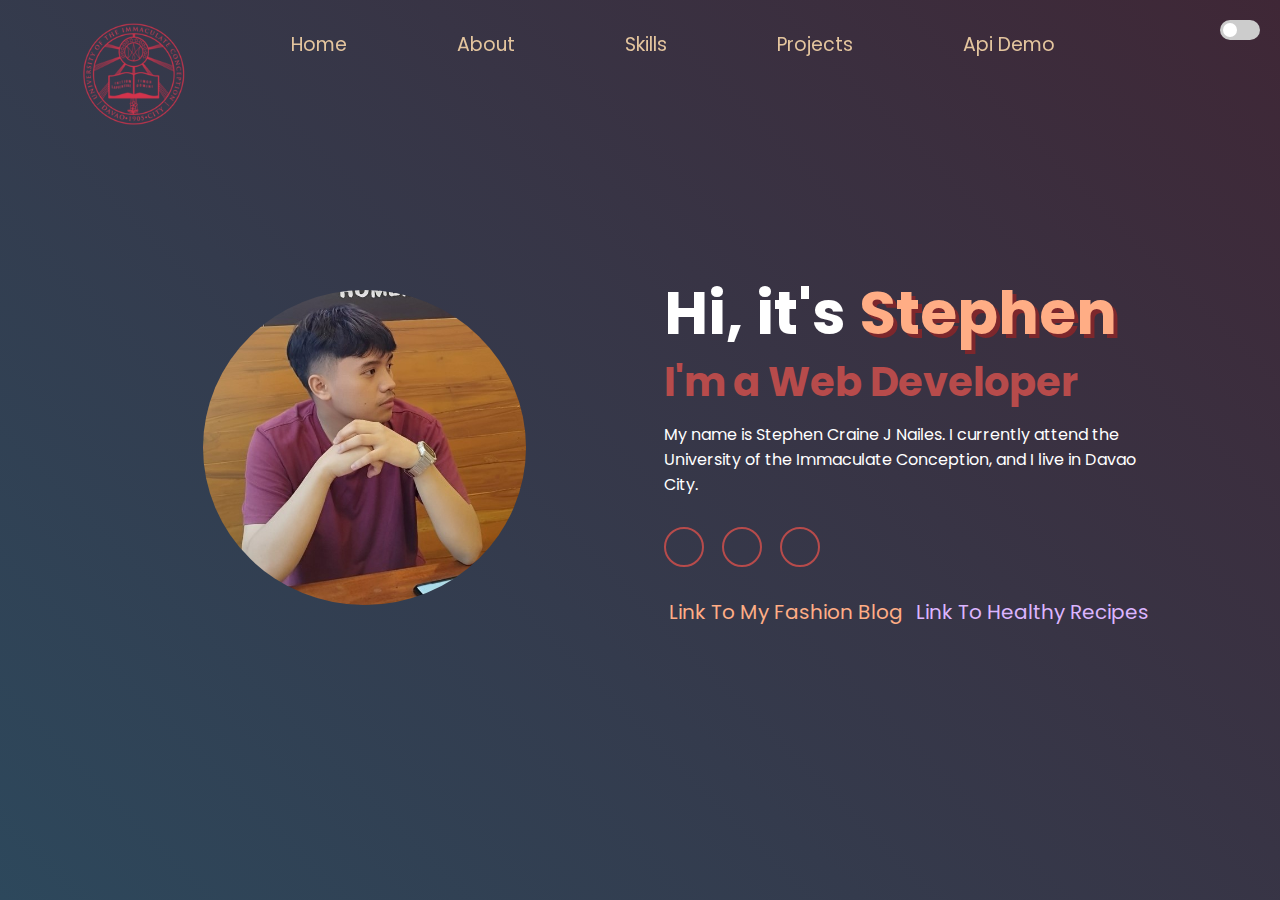
==== commit d64a8f20: "Latest Update" ====
--- a/index.html
+++ b/index.html
@@ -4,7 +4,7 @@
     <meta charset="UTF-8">
     <meta name="viewport" content="width=device-width, initial-scale=1.0">
     <title>Student Portfolio</title>
-    <link rel="stylesheet" href="style.css">
+    <link rel="stylesheet" href="/css/style.css">
     <link rel="stylesheet" href="https://cdnjs.cloudflare.com/ajax/libs/font-awesome/6.6.0/css/all.min.css" 
           integrity="sha512-Kc323vGBEqzTmouAECnVceyQqyqdsSiqLQISBL29aUW4U/M7pSPA/gEUZQqv1cwx4OnYxTxve5UMg5GT6L4JJg==" 
           crossorigin="anonymous" referrerpolicy="no-referrer" />
@@ -21,12 +21,18 @@
                             <li><a href="about.html">About</a></li> 
                             <li><a href="skill.html">Skills</a></li> 
                             <li><a href="project.html">Projects</a></li>
+                            <li><a href="api.html">Api Demo</a></li>
                         </ul>   
                     </nav>
                     <label class="switch">
                         <input type="checkbox" id="dark-mode-toggle">
                         <span class="slider round"></span>
                       </label>
+                      <div class="hamburger">
+                        <span></span>
+                        <span></span>
+                        <span></span>
+                    </div>
             </header>
     <section class="home">
     <div class="home-img">
@@ -36,7 +42,7 @@
         </div>
             <div class="home-content">
                 <h1>Hi, it's <span>Stephen</span></h1>
-                    <h3 class="typing-text">I'm a <span></span></h3>
+                    <h3 class="web">I'm a <span>Web Developer</span></h3>
                         <p>My name is Stephen Craine J Nailes.
                             I currently attend the University of the Immaculate Conception, and I live in Davao City.</p>
             <div class="social-icons">
@@ -53,6 +59,6 @@
             <a class="blog" href="fashion blog/fashionblog.html">Link To My Fashion Blog</a>
             <a class="food" href="/food-recipe/food.html">Link To Healthy Recipes</a>
         </div>
-<script src="script.js"></script>
+<script src="/javascript/script.js"></script>
 </body>
 </html>
--- a/css/style.css
+++ b/css/style.css
@@ -0,0 +1,369 @@
+@import url('https://fonts.googleapis.com/css2?family=Poppins:wght@400;700&display=swap');
+
+* {
+    margin: 0;
+    padding: 0;
+    box-sizing: border-box;
+    text-decoration: none;
+    border: none;
+    outline: none;
+    font-family: 'Poppins', sans-serif;
+}
+/*---------------------------------------------Landing Page---------------------------------------*/
+html {
+    font-size: 62.5%;
+    overflow-y: scroll; 
+    overflow: hidden;
+}
+body {
+    width: 100%;
+    height: 100vh;
+    overflow-x: hidden;
+    color: white;
+    background-size: cover;
+    display: flex;
+    background:linear-gradient(225deg, #3f2736 0%, #2d485c 100%);
+    animation: transitionIn 0.75s;
+}
+@keyframes transitionIn {
+    from{
+        opacity: 0;
+        transform: rotateX(-10deg);
+    }
+
+    to{
+        opacity: 1;
+        transform: rotateX(0);
+    }
+}
+/*----------------------------------------------------------------Navigation Bar----------------------------------------------------------------*/
+header {
+    position: fixed;
+    top: 0;
+    left: 0;
+    width: 100%;
+    padding: 1rem 9%;
+    background-color: transparent;
+    filter: drop-shadow(10px);
+    display: flex;
+    justify-content: space-between;
+    align-items: center;
+    z-index: 100;
+}
+.logo {
+    position: absolute;
+    top: 2rem;
+    left: 8rem;
+    width: 108px;
+    height: auto;
+    border-radius: 60%; 
+    transition: transform 0.3s ease, filter 0.3s ease;
+}
+.logo:hover {
+    transform: scale(1.1);  
+    filter: drop-shadow(0 0 20px #ee976b);
+}
+nav {
+    width: 100%;
+    display: flex;
+    justify-content: space-between;
+    align-items: center;
+    padding: 2rem 9%;
+    z-index: 1000;
+}
+nav ul {
+    display: flex;
+    justify-content: center;
+    gap: 8rem;
+    list-style: none;
+}
+nav ul a {
+    color: #E4C59E;
+    padding: 5px 15px;
+    border-radius: 5px;
+    font-size: 19px;
+    text-decoration: none;
+    position: relative;  
+    transition: all 0.3s ease;
+}
+nav a:hover {
+    color: #ee976b; 
+}
+
+nav ul a::before {
+    content: "";
+    position: absolute;
+    bottom: -5px;
+    left: 0;
+    width: 100%;
+    height: 2px;
+    background-color: #E4C59E;
+    transform: scaleX(0);
+    transform-origin: center;  
+    transition: transform 0.6s ease;
+}
+nav ul a:hover::before {
+    transform: scaleX(1);  
+}
+/*---------------------------------------------------------------------------Home Page---------------------------------------------------------*/
+section {
+    min-height: 100vh;
+    padding: 5rem 9% 5rem;
+}
+.home {
+    display: flex;
+    justify-content: center;
+    align-items: center;
+    gap: 8rem;
+    
+}
+.home-img {
+    border-radius: 50%;
+    margin-left: 30px;
+    text-align: right;
+    padding: 4rem;
+}
+.blog {
+    font-size: 2rem;
+    color: #FFAD85;
+    padding: 0.5rem;
+}
+.food {
+    font-size: 2rem;
+    color: #dcb5ff;
+    padding: 0.5rem;
+}
+/*-------------------------------------------------------------------------Profile----------------------------------------------------*/
+.profile-img {
+    position: relative;
+    width: 28vw;
+    border-radius: 50%;
+    box-shadow: 0 0.25px solid #dcb5ff;
+    cursor: pointer;
+    transition: 0.2s linear;
+    padding: 1.8rem;
+    border-radius: 60%; 
+    transition: transform 0.4s ease;
+}
+.profile-img:hover {
+    transform: scale(1.1); 
+}
+/*-------------------------------------------------------------Home content--------------------------------------------------------------*/
+.home-content h1 {
+    font-size: 6rem;
+    font-weight: 700;
+    line-height: 1.3;
+}
+.home-content h1 span{
+    color: #FFAD85;
+    text-shadow: 4px 4px #7D272C; 
+}
+.home-content h3 {
+    font-size: 4rem;
+    margin-bottom: 1rem;
+    font-weight: 700;
+}
+.home-content p {
+    font-size: 1.6rem;  
+}
+.web{
+    color:#b74b4b;
+    font-weight: 700;
+}
+/*-------------------------------------------------------------------Icons---------------------------------------------------------------*/
+.social-icons a {
+    display: inline-flex;
+    justify-content: center;
+    align-items: center;
+    width: 4rem;
+    height: 4rem;
+    background-color: transparent;
+    border: 0.2rem solid #b74b4b;
+    font-size: 2rem;
+    border-radius: 50%;
+    margin: 3rem 1.5rem 3rem 0;
+    transition: 0.3s ease;
+    color: #b74b4b;
+}
+.social-icons a:hover {
+    color: #1D2A40;
+    transform: scale(1.3) translateY(-5px);
+    background-color: #b74b4b;
+    box-shadow: 0  0 25px #b74b4b;
+}
+@media (max-width: 768px) {
+    nav ul {
+        display: none; 
+        flex-direction: column;
+        position: absolute;
+        top: 60px;
+        right: 0;
+        background-color: rgba(29, 29, 29, 0.8);
+        width: 100%;
+        height: 100vh;
+        align-items: center;
+        justify-content: center;
+        opacity: 0; 
+        transform: translateY(-20px); 
+        transition: transform 0.4s ease, opacity 0.4s ease-in; 
+    }
+        
+        .hamburger {
+            display: flex;
+            flex-direction: column;
+            cursor: pointer;
+            z-index: 1001;
+            position: absolute;
+            right: 5%; 
+            top: 4rem; 
+        }
+    
+        .hamburger span {
+            width: 35px;
+            height: 4px;
+            background-color: #fff;
+            margin: 5px 0;
+            transition: 0.4s;
+        }
+
+        .nav-active {
+            display: flex; 
+            opacity: 1; 
+            transform: translateY(0); 
+            transition: transform 0.4s ease-in-out;
+        }
+    }
+    
+/*------------------------------------------------------------Dark Mode--------------------------------------------------- */
+body.dark-mode {
+    background: linear-gradient(225deg, #1d1d1d 0%, #3f3f3f 100%);
+    color: #f5f5f5;
+}
+body.dark-mode nav ul a {
+    color: #cccccc;
+}
+body.dark-mode nav ul a:hover {
+    color: #ff976b;
+}
+body.dark-mode .home-content h1 span {
+    color: #ffad85;
+}
+body.dark-mode .cont-one {
+    background: rgba( 0, 0, 0, 0.5 );
+    color: #cccccc;
+}
+body.dark-mode .social-icons a {
+    background-color: #333;
+    border-color: #444;
+    color: #ffffff;
+}
+body.dark-mode .social-icons a:hover {
+    background-color: #ff976b;
+    box-shadow: 0 0 25px #ff976b;
+}
+body.dark-mode #listS {
+    color: #ffad85;
+}
+/*----------------------------------------------------------------------button-------------------------------------------------------------------*/
+.switch {
+    position: absolute;
+    top: 20px;
+    right: 20px;
+    display: inline-block;
+    width: 40px;  
+    height: 20px;
+    z-index: 1000;   
+}
+.switch input {
+    opacity: 0;
+    width: 0;
+    height: 0;
+}
+.slider {
+    position: absolute;
+    cursor: pointer;
+    top: 0;
+    left: 0;
+    right: 0;
+    bottom: 0;
+    background-color: #ccc;
+    transition: .4s;
+    border-radius: 20px; 
+}
+.slider:before {
+    position: absolute;
+    content: "";
+    height: 14px;  
+    width: 14px;   
+    left: 3px;
+    bottom: 3px;
+    background-color: white;
+    transition: .4s;
+    border-radius: 50%;  
+}
+input:checked + .slider {
+    background-color: #333;
+}
+input:checked + .slider:before {
+    transform: translateX(20px);
+}
+.slider.round {
+    border-radius: 20px;
+}
+
+.slider.round:before {
+    border-radius: 50%;
+}
+/*----------------------------------------------------------------------Burger-------------------------------------------------------------------*/
+.hamburger.toggle span:nth-child(1) {
+    transform: rotate(-40deg) translate(-5px, 6px);
+}
+
+.hamburger.toggle span:nth-child(2) {
+    opacity: 0;
+}
+
+.hamburger.toggle span:nth-child(3) {
+    transform: rotate(40deg) translate(-5px, -6px);
+}
+
+
+@media (max-width: 768px) {
+    .logo {
+        position: fixed; 
+        margin-bottom: 5rem;
+        top: 2rem;
+        left: 2rem;
+    }
+    .home {
+        flex-direction: column;
+        text-align: center;
+        padding: 2rem;
+    }
+    .home-img {
+        margin: 0 auto 2rem;
+        padding: 2rem;
+    }
+    .profile-img {
+        margin-top: 10rem;
+        width: 70vw;
+    }
+    .home-content h1 {
+        font-size: 4rem;
+    }
+    .home-content h3 {
+        font-size: 3.4em;
+    }
+    .home-content p {
+        font-size: 2.5rem;
+        text-align: center;
+    }
+    .social-icons {
+        justify-content: center;
+    }
+    .blog, .food {
+        font-size: 2rem;
+        display: block;
+        margin: 1rem auto;
+    }
+}
